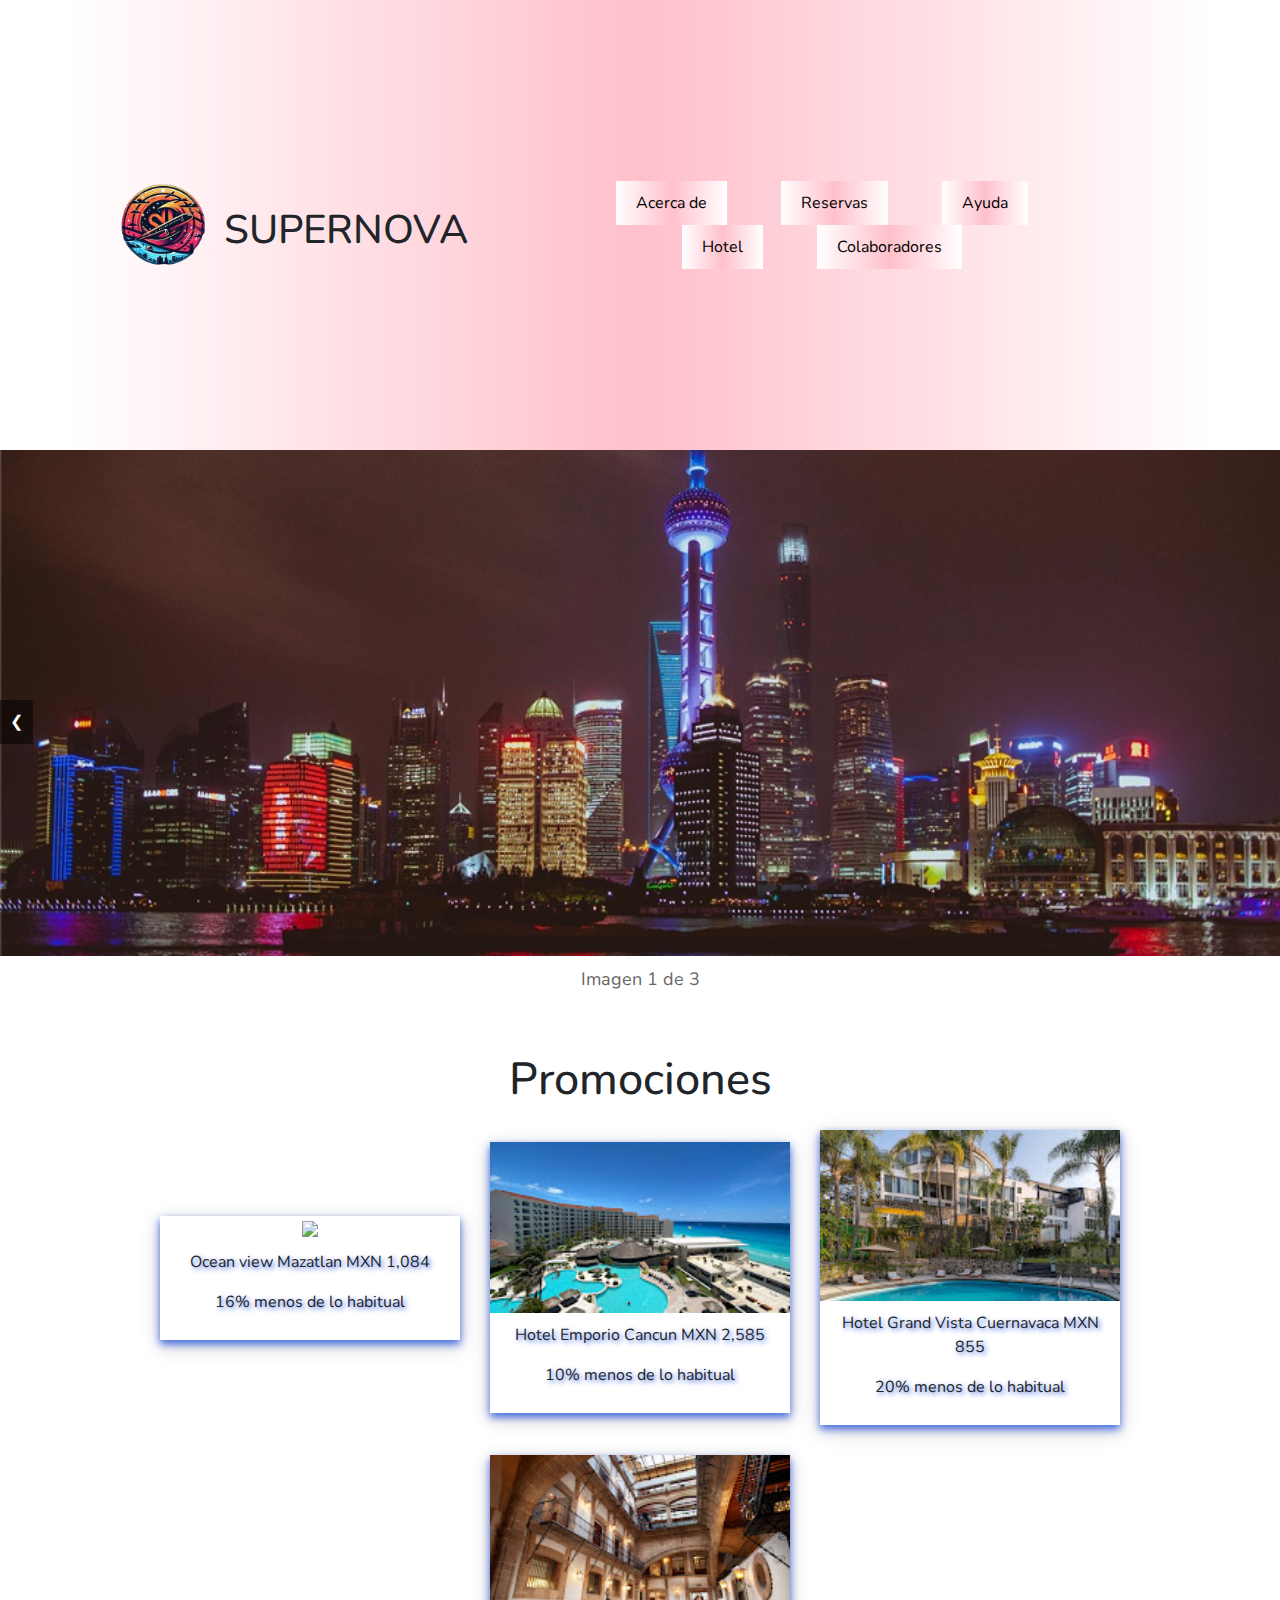
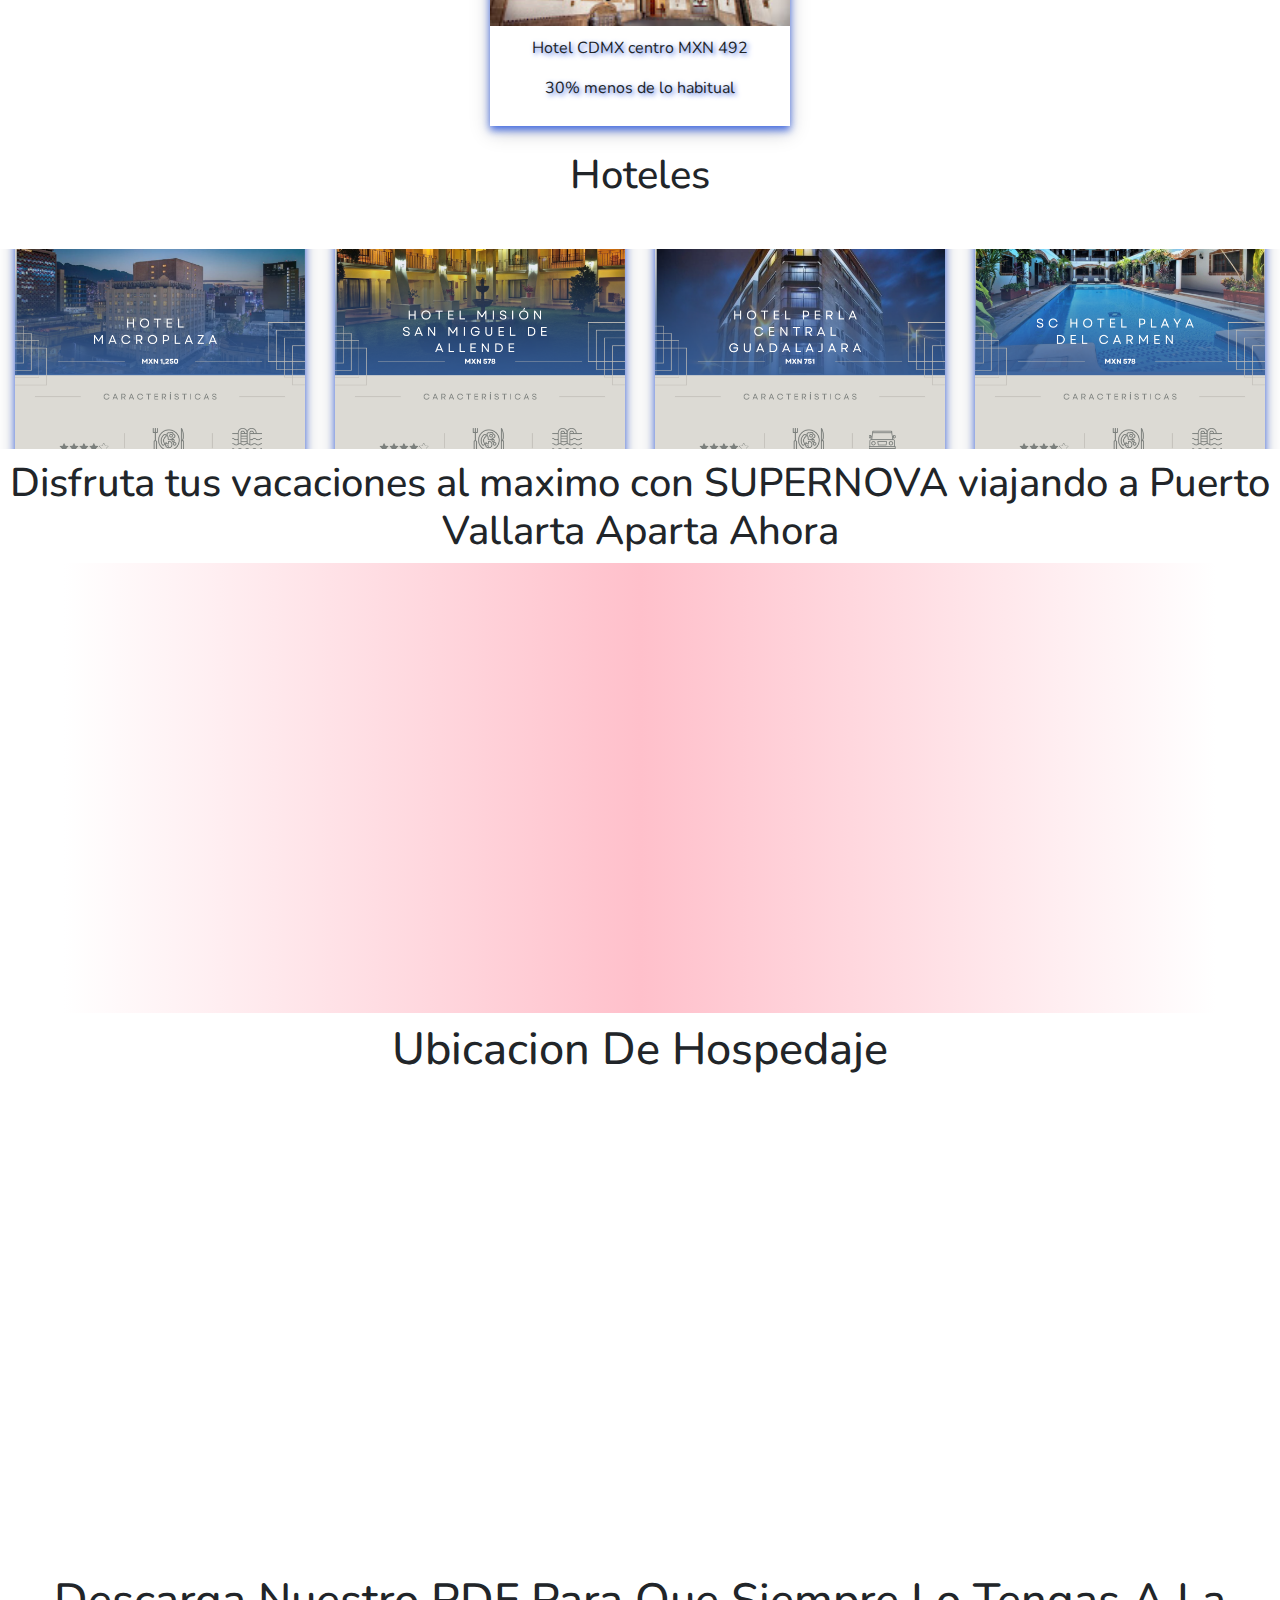
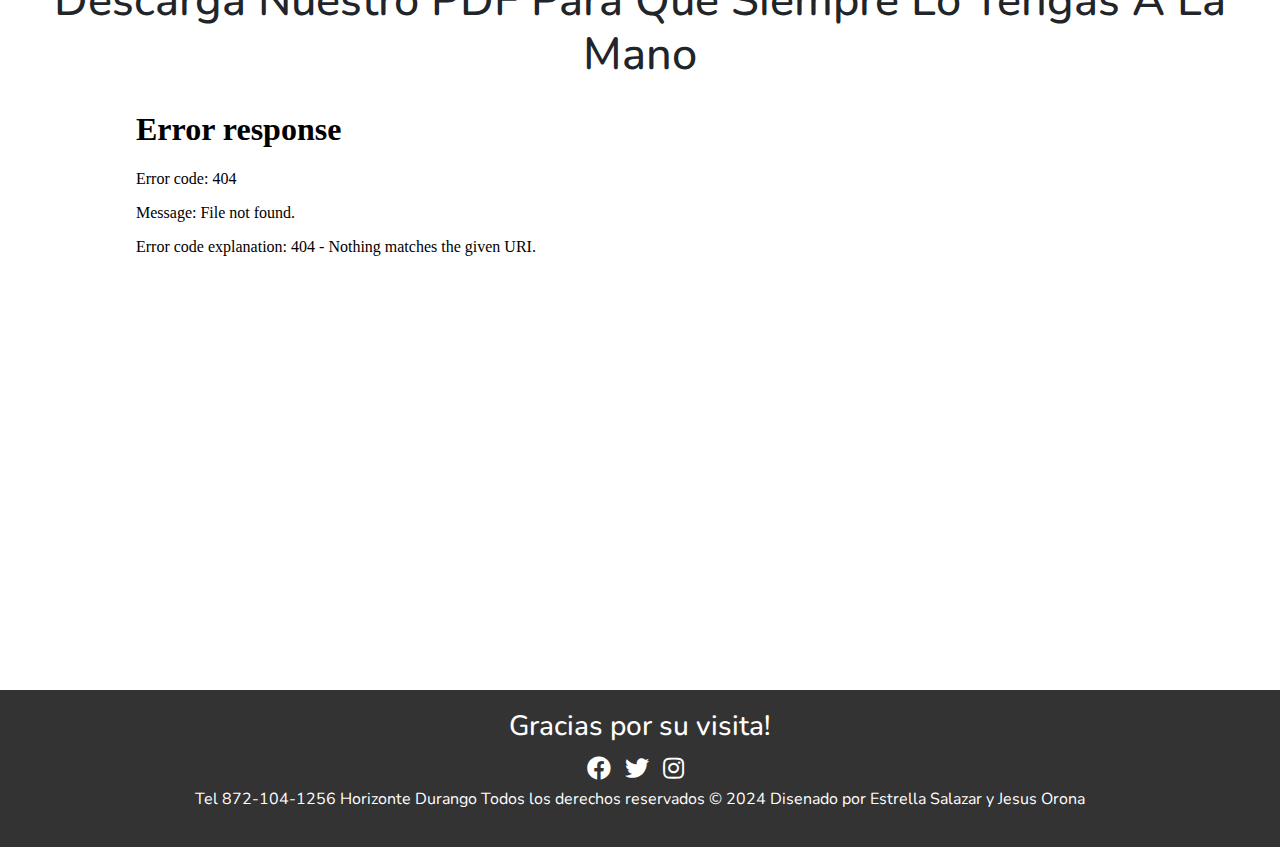
==== index.html @ 5a9205b0 "Add files via upload" ====
<!DOCTYPE html>
<html lang="es">
<head>
	<meta charset="utf-8">
	<meta http-equiv="X-UA-Compatible" content="IE=edge" >
	<meta name="viewport" content="width=device-width, initial-scale=1">
    <meta name="viewport" content="width=device-width, initial-scale=1, shrink-to-fit=no">
	<link rel="stylesheet" type="text/css" href="estilos.css">
	<title>Supernova</title>
<link rel="stylesheet" href="https://cdnjs.cloudflare.com/ajax/libs/font-awesome/5.15.3/css/all.min.css" />
 <link rel="stylesheet" href="https://stackpath.bootstrapcdn.com/bootstrap/4.5.2/css/bootstrap.min.css">

    <script>
        function cargarBootstrap() {
            // Cargar el archivo CSS de Bootstrap
            var bootstrapCSS = document.createElement("link");
            bootstrapCSS.rel = "stylesheet";
            bootstrapCSS.href = "https://stackpath.bootstrapcdn.com/bootstrap/4.5.2/css/bootstrap.min.css";
            document.head.appendChild(bootstrapCSS);

            // Cargar el archivo JavaScript de Bootstrap
            var bootstrapJS = document.createElement("script");
            bootstrapJS.src = "https://stackpath.bootstrapcdn.com/bootstrap/4.5.2/js/bootstrap.min.js";
            document.body.appendChild(bootstrapJS);
        }
    </script>
</head>
<body onload="cargarBootstrap()">

</head>
<body>
<section class="contenedor">
<div class="logo-titulo">
        <img src="img/LOGO.png" alt="Logo">
        <h1>SUPERNOVA</h1>
    </div>

<nav class="nav-menu">
	<ul>
	   
            <li><button onclick="redireccionar('ACERCADE.html')">Acerca de</button></li>
            <li><button onclick="redireccionar('RESERVAS.html')">Reservas</button></li>
            <li><button onclick="redireccionar('AYUDA.html')">Ayuda</button></li>
            <li><button onclick="redireccionar('HOTELES.html')">Hotel</button></li>
            <li><button onclick="redireccionar('COLABORADORES.html')">Colaboradores</button></li>
            </ul>
            	</nav> 
 
</section>
<script>
    function redireccionar(destino) {
        window.location.href = destino;
    }
</script>


  <div class="slider-container">
        <div class="slides">
            <div class="slide"><img src="img/ima1.jpg" alt="img/ima2.jpg"></div>
            <div class="slide"><img src="img/ima2.jpg" alt="img/ima3.jpg"></div>
            <div class="slide"><img src="img/ima3.jpg" alt="img/ima1.jpg"></div>
        </div>
        
        <div class="slider-nav">
            <button class="prev" onclick="prevSlide()">&#10094;</button>
            <button class="next" onclick="nextSlide()">&#10095;</button>
        </div>

        <div class="image-indicator"></div>
    </div>

    <script src="script.js"></script>

    </div>

    <script src="script.js"></script>

	</div>
	
	


	



<section class="Galeria">
  <h1 class="texto">Promociones</h1>
   <div class="Promociones">
 	
 	<div class="Promociones-1">
 	<img src="img/Mazatlan.jpg">
 	<div class="pie">
 		<p>Ocean view Mazatlan MXN 1,084</p>
 		<p>16% menos de lo habitual</p>
 	</div> 
 </div>
 <div class="Promociones-1">
 	<img src="img/CANCUN.jpg">
 	<div class="pie">
 		<p>Hotel Emporio Cancun MXN 2,585</p>
 		<p>10% menos de lo habitual</p>
 	</div>
 </div>
 <div class="Promociones-1">
 	<img src="img/CUERNAVACA.jpg">
 	<div class="pie">
 		<p>Hotel Grand Vista Cuernavaca MXN 855</p>
 		<p>20% menos de lo habitual</p>	
 	</div>
 </div>
 <div class="Promociones-1">
 			<img src="img/CDMX.jpg">
 			<div class="pie">
 			<p>Hotel CDMX centro MXN 492</p>
 			<p>30% menos de lo habitual</p>	
 			</div>	
 </div>
 </div>
</section>




<section>
<h1 class="hotel">Hoteles</h1>
	<div class="hoteles">
		<div class="contenedor-imagenes">
 

            <div class="Hoteles-1">
 			<img src="hoteles/m1.png">
 		    </div>

            <div class="Hoteles-1">
 			<img src="hoteles/m2.png">
 		    </div>
 			  
 		    <div class="Hoteles-1">
 			<img src="hoteles/m3.png">
 		    </div>

 		    <div class="Hoteles-1">
 		 	<img src="hoteles/m4.png">
 		    </div>
 		</div>

	</div>

</section>
<h1 class="title">Disfruta tus vacaciones al maximo con SUPERNOVA viajando a Puerto Vallarta Aparta Ahora</h1>
<section>

 <div class="contenedor">
 <div id="video">
 	<iframe width="560" height="315" src="https://www.youtube.com/embed/T5t2yNAIzJk?si=BajoXopK5l9LwsAR" title="YouTube video player" frameborder="0" allow="accelerometer; autoplay; clipboard-write; encrypted-media; gyroscope; picture-in-picture; web-share" referrerpolicy="strict-origin-when-cross-origin" allowfullscreen></iframe>
 </div>
 </div>
 <h1 class="texto">Ubicacion De Hospedaje</h1>
 <div id="mapa">
 	<embed src="https://www.google.com/maps/embed?pb=!1m18!1m12!1m3!1d119482.08231733799!2d-105.32194446965676!3d20.63639326333026!2m3!1f0!2f0!3f0!3m2!1i1024!2i768!4f13.1!3m3!1m2!1s0x8421459f9dd2c143%3A0xfed79d5200a9ce25!2sKrystal%20Grand%20Puerto%20Vallarta!5e0!3m2!1ses-419!2smx!4v1714515768946!5m2!1ses-419!2smx" width="100" height="600" style="border:0;" allowfullscreen="" loading="lazy" referrerpolicy="no-referrer-when-downgrade"></embed>
 	
 </div>
 	</div>
</section>
<h1 class="texto">Descarga Nuestro PDF Para Que Siempre Lo Tengas A La Mano</h1>
 	<div class="Poster">
 	<iframe id="poster" src="Oferta.pdf" frameborder="0"></iframe>





<footer>
	<div class="footer-contenido">
		<h3>Gracias por su visita!</h3>
<div class="redes-sociales">
    <a href="https://www.facebook.com/profile.php?id=61558799135262&mibextid=ZbWKwL" target="_blank"><i class="fab fa-facebook"></i></a>
    <a href="https://x.com/Agenc_Supernova?t=EXm9Y-jYQDQW731eJVU-0A&s=09" target="_blank"><i class="fab fa-twitter"></i></a>
    <a href="https://www.instagram.com/estrella_pj95?igsh=MXdvcnRtcWNjdnBocQ==" target="_blank"><i class="fab fa-instagram"></i></a>
    <!-- Puedes añadir más iconos y enlaces según necesites -->
  </div>


	</div>
	<div class="footer-button"> 
		<p>Tel 872-104-1256
Horizonte Durango
Todos los derechos reservados &copy; 2024 <span>Disenado por Estrella Salazar y Jesus Orona</span>
		</p>
	 </div>	
</footer>
<script src="https://stackpath.bootstrapcdn.com/bootstrap/4.5.2/js/bootstrap.min.js"></script>
</body>
</html>
---- estilos.css ----
@import url('https://fonts.googleapis.com/css2?family=Nunito:ital,wght@0,200..1000;1,200..1000&display=swap');

*{
    margin: 0;
    padding: 0;
    box-sizing: border-box;
    font-family: Nunito;
    align-items: center;
    text-align: center;
    }
header h1 {
    font-size: 30px; /* Cambia el tamaño de la fuente según sea necesario */
    display: center;
    padding-top: 10px;
    align-items: center;
}

#header h1 {
    font-size: 50px; /* También puedes ajustar el tamaño del encabezado dentro de #header si es necesario */
    display: flex;
    padding-top: 10px;
    align-items: center;
}

header {
    background-color: #D0ECE7; /* Cambia el color de fondo del encabezado */
    color: black;
    width: 100%;
    left: 0;
    top: 0;
    position: fixed;
    background: linear-gradient(to bottom, #cddbf5, #a6c4f4, #7eaef3, #5687f1, #2d5fe9);
}

nav {
    display: flex;
    align-items: center;
    justify-content: space-between;
    padding-top: 0px;
    padding-left: 5%;
    padding-right: 5%;
}

h1{
    font-size: 45px;
    display: center;
    padding-top: 10px;
    align-items: center;
}
#header h1{
    font-size: 65px;
    display: flex;
    padding-top: 10px;
    align-items: center;
}
h1 img{
    display: center;
    width: 100px;
    align-items: center;   
}

ul li{
display: inline-block;
padding: 0px 20px;
}

ul li button {
    padding: 10px 30px;
    border: none;
    background-color: #f0f0f0;
    color: white;
    cursor: pointer;
    transition: box-shadow 0.3s ease; /* Transición suave para el sombreado */
}

/* Estilos cuando el cursor está sobre los botones */
ul li button:hover {
    box-shadow: 0 0 20px rgba(0, 0, 0, 0.5); /* Sombreado más intenso al pasar el cursor */
}

.contenedor {
    width: 100%;
    display: flex;
    justify-content: space-between; /* Distribuye los elementos en los extremos */
    align-items: center; /* Centra verticalmente los elementos */
background: linear-gradient(to right, white, #FFC0CB, white);

}



.logo-titulo {
    display: flex; /* Utilizamos flexbox para alinear los elementos */
    align-items: center; /* Centramos verticalmente los elementos */
}

.logo-titulo img {
    width: 100px; /* Ajustamos el tamaño del logo */
    height: auto; /* Mantenemos la proporción del logo */
    margin-right: 10px; /* Espaciado a la derecha del logo */
}

.logo-titulo h1 {
    margin: 0; /* Eliminamos el margen por defecto del título */
}

.nav-menu {
    /* Estilos para el menú de navegación */
}

.nav-menu ul {
    list-style-type: none; /* Quita los estilos de lista */
    margin: 0;
    padding: 0;
}

.nav-menu ul li {
    display: inline; /* Muestra los elementos de la lista en línea */
    margin-left: 10px; /* Espaciado entre los elementos */
}

.nav-menu ul li button {
    padding: 10px 20px;
    border: none;
    background-color: white;
    cursor: pointer;
    transition: box-shadow 0.3s ease; /* Transición suave para el sombreado */
}

.nav-menu ul li button:hover {
    box-shadow: 0 0 10px rgba(0, 0, 0, 0.3); /* Sombreado al pasar el cursor */
}
 
.slider-container {
    position: relative;
    width: 100%;
    margin: auto;
    overflow: hidden;
}

.slides {
    display: flex;
}

.slide {
    flex: 0 0 100%;
    transition: transform 0.5s ease;
}

.slide img {
    width: 100%;
    height: 100%;
}

.slider-nav {
    position: absolute;
    top: 50%;
    transform: translateY(-50%);
}

button {
    padding: 10px;
    font-size: 20px;
    border: none;
    background: rgba(0, 0, 0, 0.5);
    color: white;
    cursor: pointer;
}



.prev {
   position: relative;
  left: -calc(100% + 10px); /* Calcula la posición respecto al 100% del ancho de su contenedor más un margen */
  top: -50%; /* Para mantenerlo centrado verticalmente */
  background-color: rgba(0, 0, 0, 0.5);
  color: white;
  padding: 10px;
  border: none;
  outline: none;
  transition: background-color 0.3s;

}

.next {
   position: relative;
  left: calc(940% + 990px); /* Calcula la posición respecto al 100% del ancho de su contenedor más un margen */
  top: -50%; /* Para mantenerlo centrado verticalmente */
  background-color: rgba(0, 0, 0, 0.5);
  color: white;
  padding: 10px;
  border: none;
  outline: none;
  transition: background-color 0.3s;

}

.image-indicator {
    text-align: center;
    margin-top: 10px;
    color: #666;
    font-size: 18px;
}


.contenedor {
  display: flex; /* Utiliza flexbox para alinear los elementos */
  padding: 20px 50px;
}

iframe, embed {
  width: 1550px; /* Ancho de cada elemento */
  height: 400px; /* Altura de cada elemento */
  margin-right: 0px; /* Espacio entre los elementos */

}

.redes-sociales a {
  display: inline-block; /* Asegura que los enlaces sean elementos en línea */
  margin-right: 10px; /* Espacio entre los iconos */
  font-size: 24px; /* Tamaño de fuente de los iconos */
}

 button{
  background-color: #007bff; /* Color de fondo del botón */
  color: white; /* Color del texto del botón */
  padding: 10px 20px; /* Espaciado interno del botón */
  font-size: 16px; /* Tamaño de fuente del texto del botón */
  border: none; /* Elimina el borde del botón */
  border-radius: 5px; /* Borde redondeado del botón */
  cursor: pointer; /* Cambia el cursor al pasar sobre el botón */
  transition: background-color 0.3s; /* Transición suave del color de fondo */
}


.Ofertas{
    position: relative;
    display: flex;
    text-align: center;
    padding: 20px 220px;
}


.contenedor-imagenes {
  overflow-x: auto; /* Muestra la barra de desplazamiento horizontal */
  white-space: nowrap; /* Evita que las imágenes se envuelvan a la siguiente línea */
  width: 100%; /* Ancho total del contenedor */
  height: 200px; /* Altura del contenedor (ajusta según sea necesario) */
  position: relative;
    display: flex;
    text-align: center;
}

/* Estilos para las imágenes */
.contenedor-imagenes img {
  display: inline-block; /* Muestra las imágenes en línea */
  height: 100%; /* Altura de las imágenes igual a la del contenedor */
  margin-right: 10px; /* Espacio entre las imágenes (ajusta según sea necesario) */
}


h1.texto{
    font-size: 45px;
    text-align: center;
    font-family: nunito;
}


div.Promociones-1{
    margin: 15px;
    box-shadow: 0 4px 8px 0 royalblue, 0 6px 20px 0 rgba(0, 0, 0, .19);
    float: right;
    width: 300px;
}

div.Promociones-1 img{
    width: 100%;
    height: auto;
}

div.Promociones-1:hover{
    border: 1px solid darkblue;
    transform: rotate(0deg);
}

div.Pie{
    text-align: center;
    text-shadow: 2px 2px 5px royalblue;
    padding: 10px;
}



div.Hoteles-1{
    margin: 15px;
    box-shadow: 0 4px 8px 0 royalblue, 0 6px 20px 0 rgba(0, 0, 0, .19);
    float: right;
    width: 300px;
}

div.Hoteles-1 img{
    width: 100%;
    height: auto;
}

div.Hoteles-1:hover{
    border: 1px solid darkblue;
    transform: rotate(-3deg);
}

.Galeria {
    /* Agrega estilos específicos para la sección de promociones */
    margin-top: 50px; /* Ajusta el margen superior según sea necesario */
}

/* Estilos para los elementos dentro de la sección de promociones */
.Galeria .Promociones {
    /* Agrega estilos específicos para los elementos dentro de la sección de promociones */
    display: flex;
    flex-wrap: wrap; /* Permite que los elementos se envuelvan en múltiples líneas si es necesario */
    justify-content: center; /* Centra los elementos horizontalmente */
}

/* Estilos para los elementos individuales dentro de la sección de promociones */
.Galeria .Promociones .Promociones-1 {
    /* Agrega estilos específicos para los elementos individuales dentro de la sección de promociones */
    margin: 15px;
    box-shadow: 0 4px 8px 0 royalblue, 0 6px 20px 0 rgba(0, 0, 0, .19);
    float: left; /* Los elementos flotarán hacia la izquierda */
    width: 300px; /* Establece el ancho de cada elemento */
}

/* Estilos para la imagen dentro de la sección de promociones */
.Galeria .Promociones .Promociones-1 img {
    /* Agrega estilos específicos para la imagen dentro de la sección de promociones */
    width: 100%; /* Ajusta la imagen al ancho del contenedor */
    height: auto; /* Mantiene la proporción de la imagen */
}

/* Estilos para el pie de las promociones */
.Galeria .Promociones .Promociones-1 .pie {
    /* Agrega estilos específicos para el pie de las promociones */
    text-align: center; /* Centra el texto horizontalmente */
    text-shadow: 2px 2px 5px royalblue; /* Agrega sombra al texto */
    padding: 10px; /* Ajusta el espacio alrededor del pie */
}

/* Estilos para la sección de hoteles */
.hoteles {
    /* Agrega estilos específicos para la sección de hoteles */
    margin-top: 50px; /* Ajusta el margen superior según sea necesario */
}

/* Estilos para los elementos dentro de la sección de hoteles */
.hoteles .contenedor-imagenes {
    /* Agrega estilos específicos para los elementos dentro de la sección de hoteles */
    overflow-x: auto; /* Muestra la barra de desplazamiento horizontal si es necesario */
    white-space: nowrap; /* Evita que las imágenes se envuelvan a la siguiente línea */
    width: 100%; /* Establece el ancho total del contenedor */
    height: 200px; /* Establece la altura del contenedor (ajusta según sea necesario) */
    display: flex; /* Utiliza flexbox para alinear los elementos */
    justify-content: center; /* Centra los elementos horizontalmente */
}

/* Estilos para las imágenes dentro de la sección de hoteles */
.hoteles .contenedor-imagenes img {
    /* Agrega estilos específicos para las imágenes dentro de la sección de hoteles */
    display: inline-block; /* Muestra las imágenes en línea */
    height: 100%; /* Establece la altura de las imágenes igual a la del contenedor */
    margin-right: 10px; /* Ajusta el espacio entre las imágenes (ajusta según sea necesario) */
}


#poster{
    width: 50%;
    height: 50%;
}

div.nosotros{
    background-color: #E3E3E3;
}

.nosotros h1{
    font-size: 30px;
    font-style: italic;
}

p.nos{
font-family: verdana;
font-size: 14px;
text-align: justify;
margin: 20px;
}

footer {
    background-color: #333;
    color: #fff;
    padding: 20px;
    text-align: center;
}

.redes-sociales a {
    color: #fff;
    text-decoration: none;
    margin-right: 10px;
}

.redes-sociales a:hover {
    text-decoration: underline;
}
.menu-button {
    background-color: transparent;
    border: none;
    cursor: pointer;
    font-size: 16px;
    padding: 10px 20px;
    margin-left: 20px; /* Ajusta según prefieras */
    color: blue; /* Cambia el color del texto a azul */
    text-shadow: 1px 1px 2px black; /* Agrega contorno a las letras */
    transition: box-shadow 0.3s; /* Agrega transición para la sombra */
}

.menu-button:hover {
    background-color: #ddd; /* Cambia el color de fondo al pasar el cursor */
    box-shadow: 0 0 5px 0 rgba(0,0,0,0.5); /* Agrega sombra al pasar el cursor */
}
#video,
#mapa,
#poster {
    margin: 20px auto; /* Centrar los elementos y añadir espaciado */
    max-width: 100%; /* Asegurarse de que los elementos no excedan el ancho de su contenedor */
}

/* Centrar el vídeo horizontalmente */
#video {
    text-align: center;
}

/* Centrar el PDF horizontalmente */
#poster {
    display: block; /* Asegurarse de que el PDF se muestre como un elemento de bloque */
    margin: 0 auto; /* Centrar el PDF */
}

/* Añadir un poco de relleno al mapa */
#mapa {
    padding: 20px; /* Añadir relleno alrededor del mapa */
}
#poster {
    width: 80%; /* Establecer un ancho del 80% del contenedor */
    height: 600px; /* Establecer una altura fija */
}
.contenedor {
    width: 90%;
    margin: 0 auto; /* Centra el contenedor */
}

/* Media query para pantallas pequeñas */
@media (max-width: 768px) {
    .contenedor {
        width: 100%; /* Ocupa todo el ancho de la pantalla */
    }
}

/* Media query para pantallas medianas */
@media (min-width: 768px) and (max-width: 992px) {
    .contenedor {
        width: 80%; /* Reduce el ancho del contenedor */
    }
}
.contenedor {
    width: 90vw; /* El contenedor ocupa el 90% del ancho de la ventana del navegador */
    height: 50vh; /* El contenedor ocupa el 50% de la altura de la ventana del navegador */
}
ul li button {
    padding: 10px 30px;
    border: none;
    background-color: white; /* Fondo blanco */
    color: black; /* Color del texto negro */
    cursor: pointer;
    transition: box-shadow 0.3s ease, background-color 0.3s ease, color 0.3s ease; /* Transición suave para cambios de estilo */
}

/* Estilos cuando el cursor está sobre los botones */
ul li button:hover {
    box-shadow: 0 0 20px rgba(0, 0, 0, 0.5); /* Sombreado más intenso al pasar el cursor */
    background-color: rgba(0, 0, 0, 0.5); /* Fondo semi-transparente negro */
    color: white; /* Cambia el color de la letra a blanco */
}

.nav-menu ul li button {
    padding: 10px 20px;
    border: none;
    background-color: white; /* Fondo blanco */
    cursor: pointer;
    transition: box-shadow 0.3s ease, background-color 0.3s ease, color 0.3s ease; /* Transición suave para cambios de estilo */
}

.nav-menu ul li button:hover {
    box-shadow: 0 0 10px rgba(0, 0, 0, 0.3); /* Sombreado al pasar el cursor */
    background-color: rgba(0, 0, 0, 0.5); /* Fondo semi-transparente negro */
    color: white; /* Cambia el color de la letra a blanco */
}
ul li button {
    padding: 10px 30px;
    border: none;
    background: linear-gradient(to right, white, #FFC0CB, white); /* Degradado de blanco a rosa claro y de nuevo a blanco */
    color: black; /* Color del texto negro */
    cursor: pointer;
    transition: box-shadow 0.3s ease, background-color 0.3s ease, color 0.3s ease; /* Transición suave para cambios de estilo */
}

/* Estilos cuando el cursor está sobre los botones */
ul li button:hover {
    box-shadow: 0 0 20px rgba(0, 0, 0, 0.5); /* Sombreado más intenso al pasar el cursor */
    background-color: rgba(0, 0, 0, 0.5); /* Fondo semi-transparente negro */
    color: white; /* Cambia el color de la letra a blanco */
}

.nav-menu ul li button {
    padding: 10px 20px;
    border: none;
    background: linear-gradient(to right, white, #FFC0CB, white); /* Degradado de blanco a rosa claro y de nuevo a blanco */
    cursor: pointer;
    transition: box-shadow 0.3s ease, background-color 0.3s ease, color 0.3s ease; /* Transición suave para cambios de estilo */
}

.nav-menu ul li button:hover {
    box-shadow: 0 0 10px rgba(0, 0, 0, 0.3); /* Sombreado al pasar el cursor */
    background-color: rgba(0, 0, 0, 0.5); /* Fondo semi-transparente negro */
    color: white; /* Cambia el color de la letra a blanco */
}
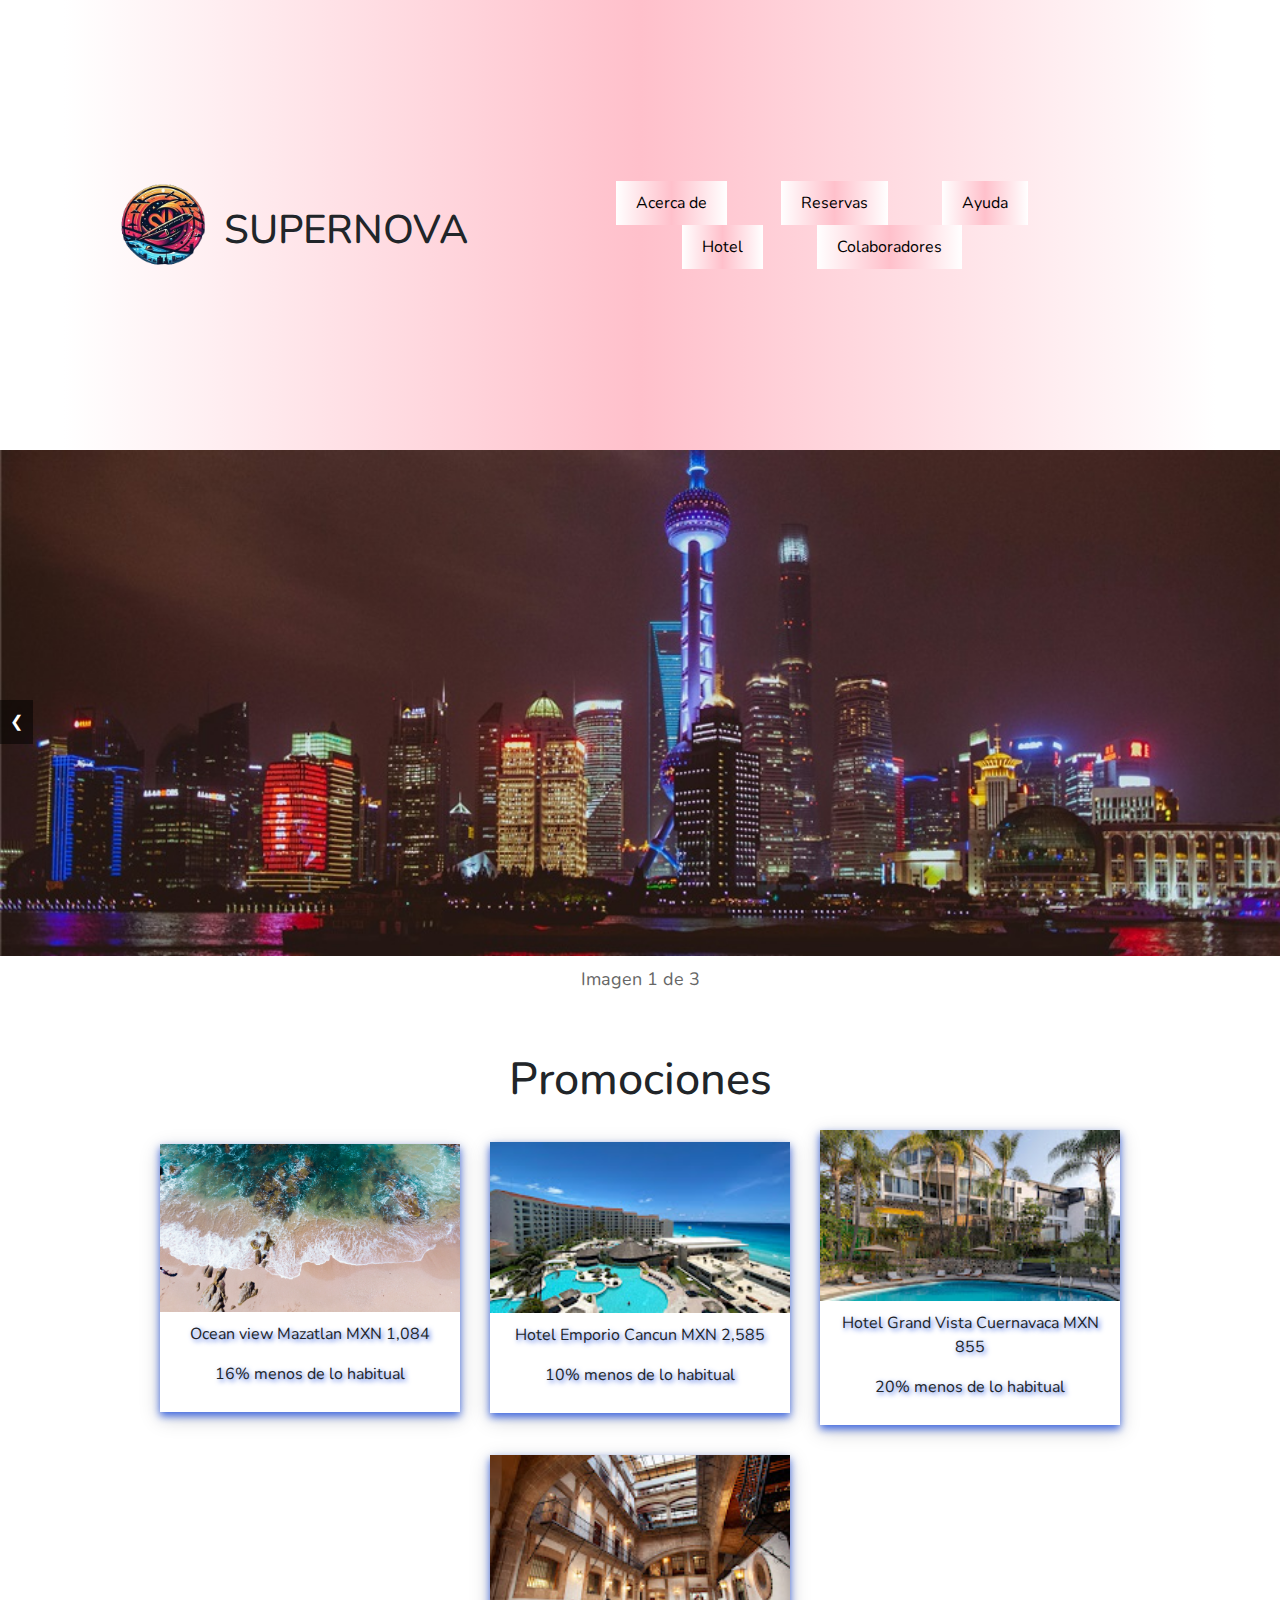
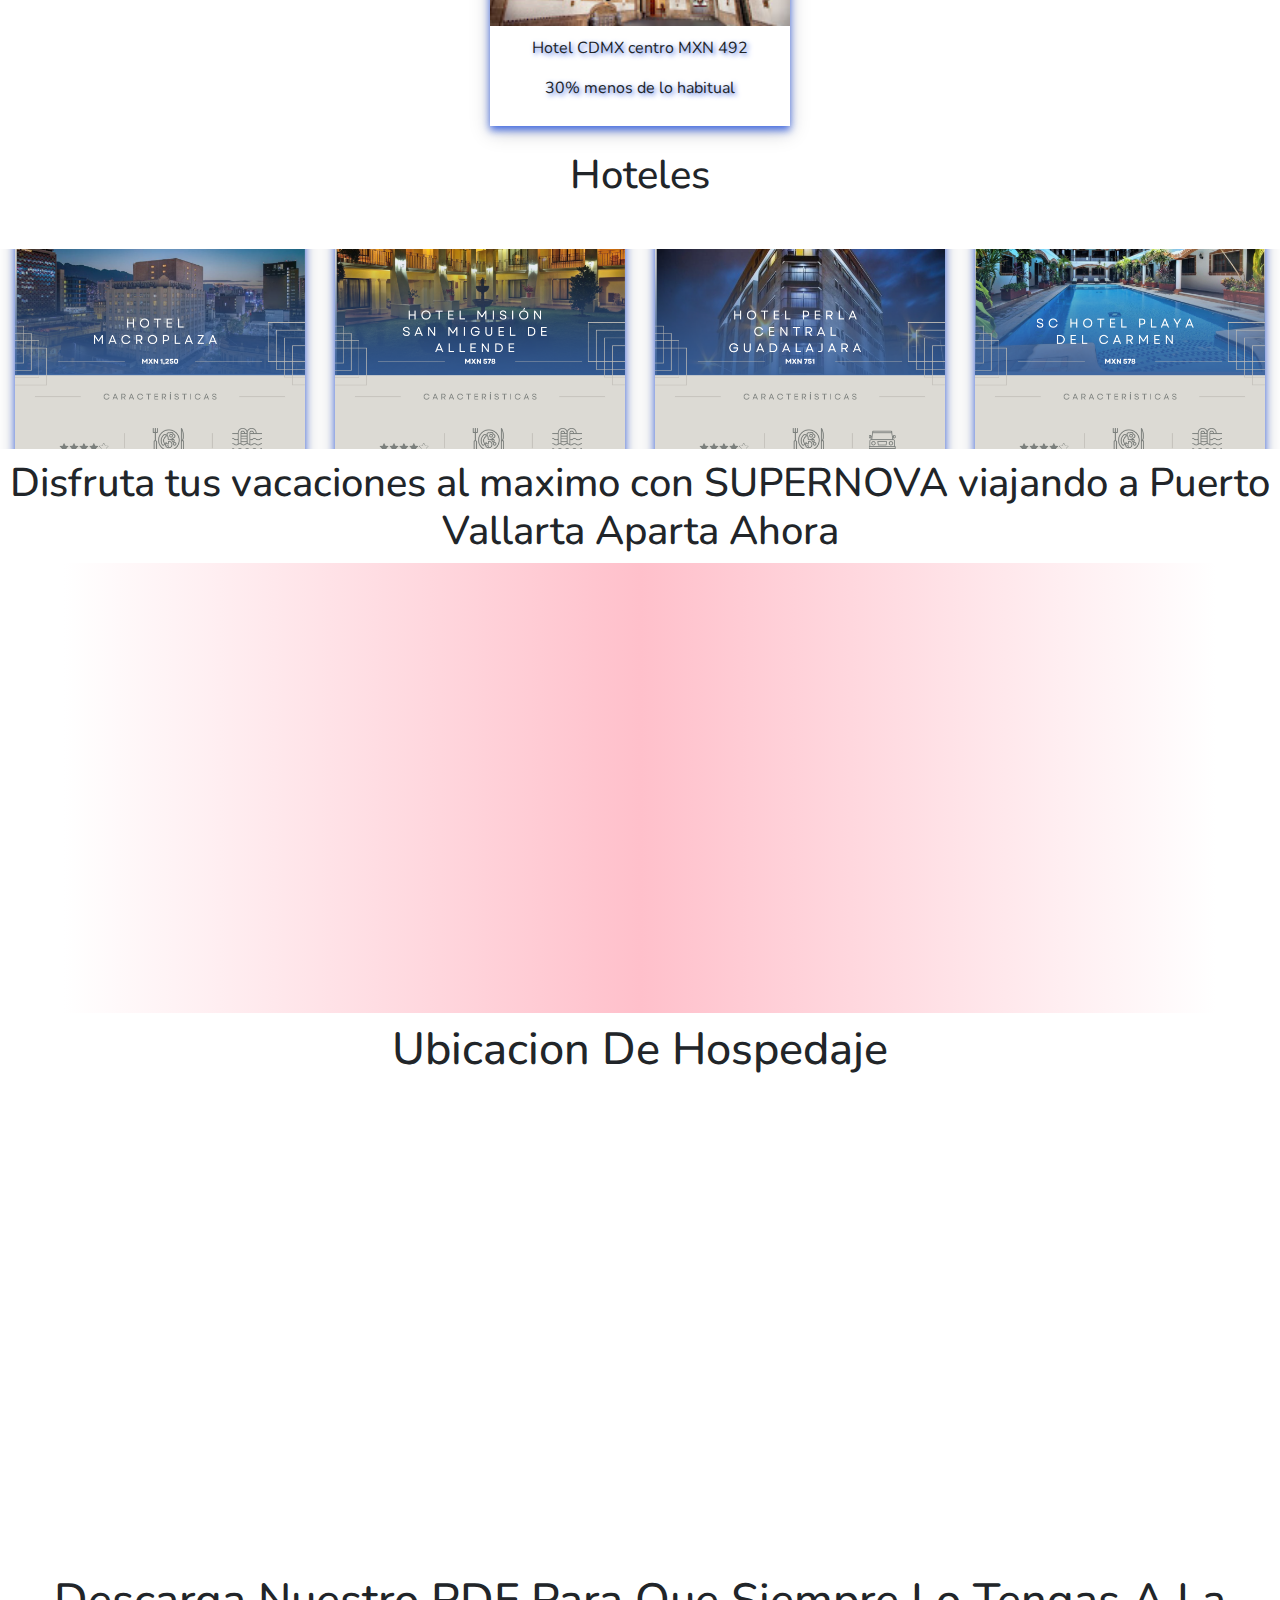
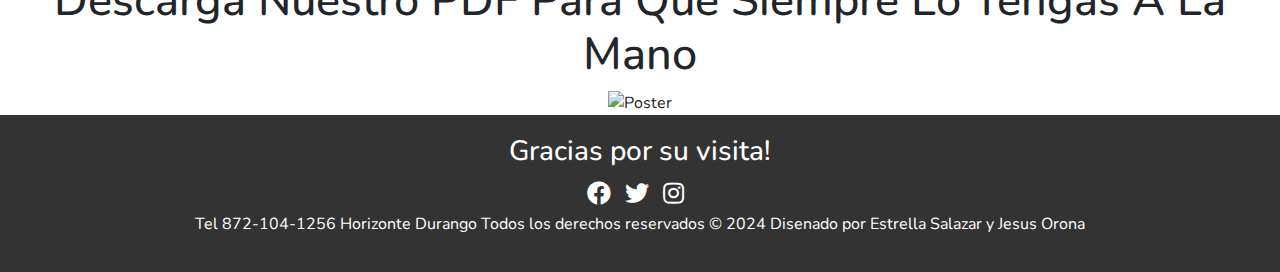
==== commit 0ebe6a6a: "Update index.html" ====
--- a/index.html
+++ b/index.html
@@ -89,7 +89,7 @@
    <div class="Promociones">
  	
  	<div class="Promociones-1">
- 	<img src="img/Mazatlan.jpg">
+ 	<img src="img/mazatlan.jpg">
  	<div class="pie">
  		<p>Ocean view Mazatlan MXN 1,084</p>
  		<p>16% menos de lo habitual</p>
@@ -164,9 +164,9 @@
  	</div>
 </section>
 <h1 class="texto">Descarga Nuestro PDF Para Que Siempre Lo Tengas A La Mano</h1>
- 	<div class="Poster">
- 	<iframe id="poster" src="Oferta.pdf" frameborder="0"></iframe>
-
+<div id="Poster1">
+    <img src="colaboradores/poster1.jpg" alt="Poster">
+</div>
 
 
 
@@ -192,4 +192,4 @@
 </footer>
 <script src="https://stackpath.bootstrapcdn.com/bootstrap/4.5.2/js/bootstrap.min.js"></script>
 </body>
-</html>+</html>
